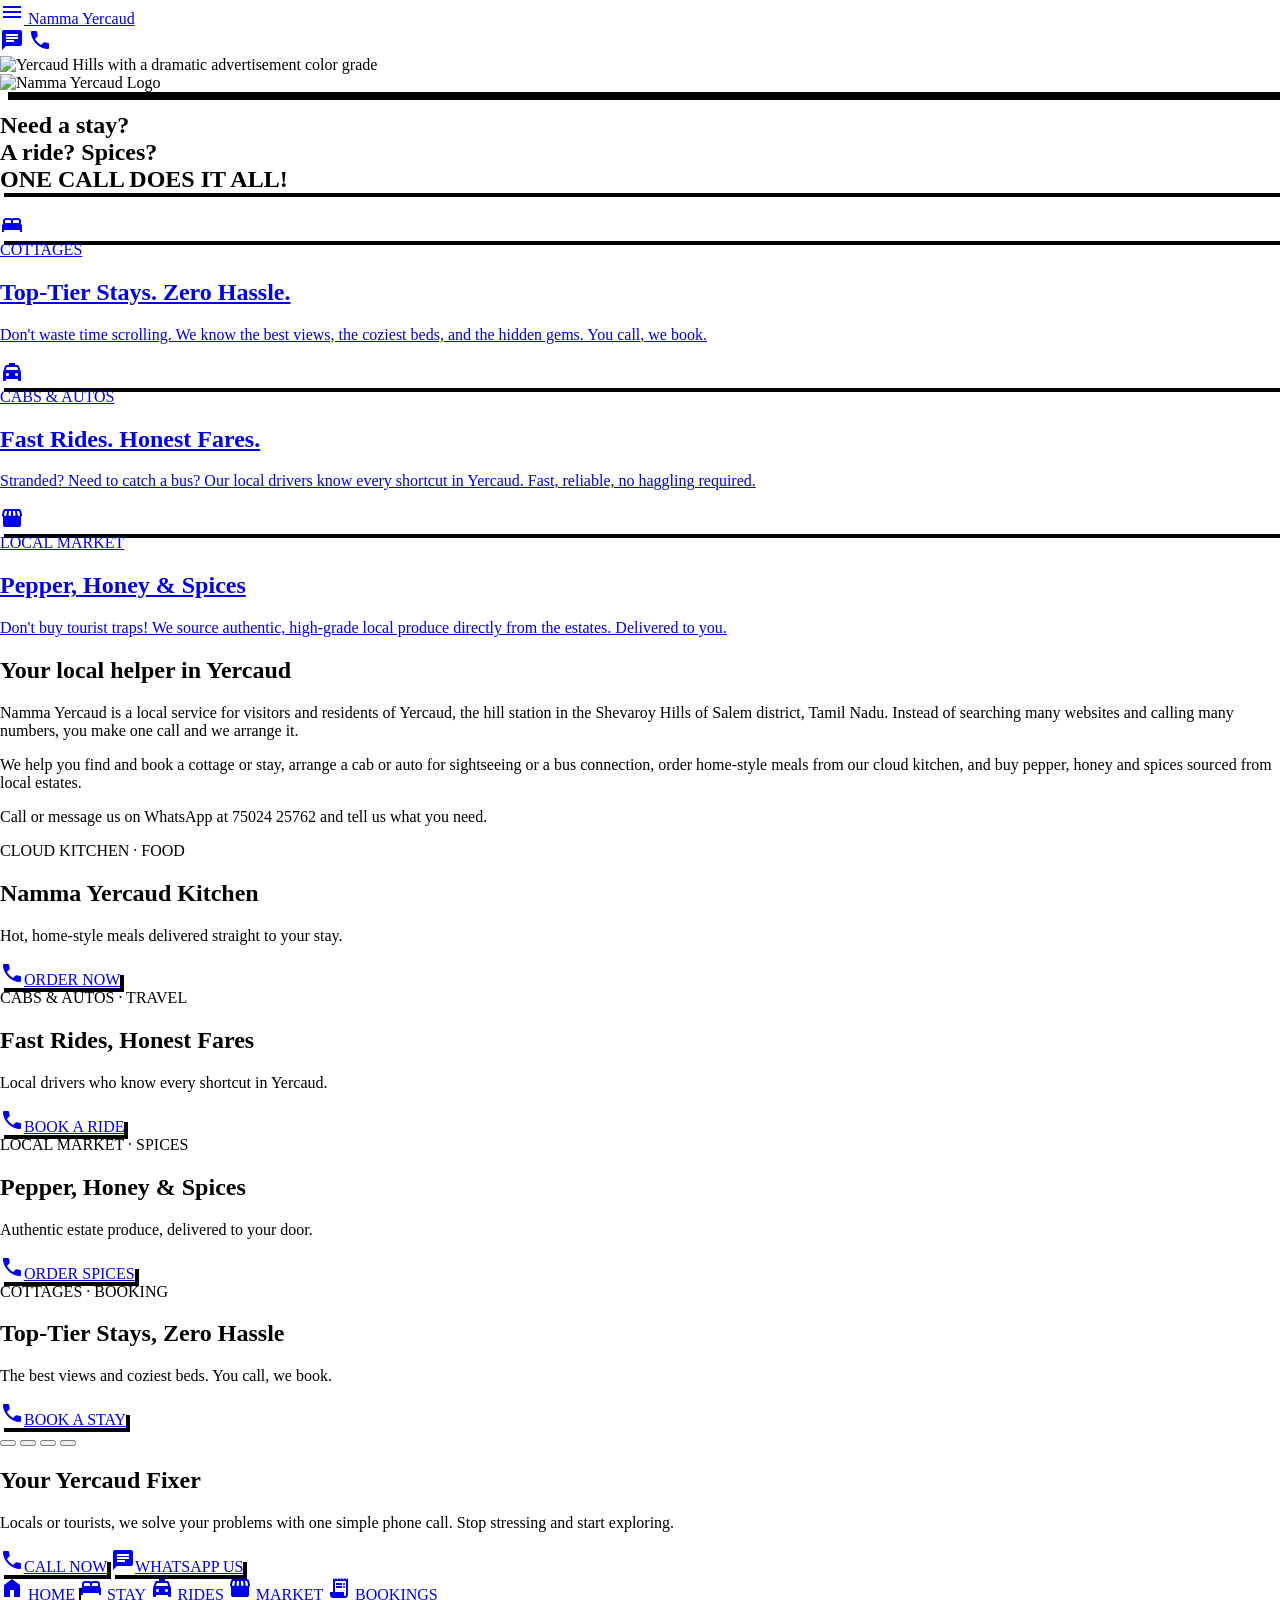
==== index.html @ 4339626d "final commit" ====
<!DOCTYPE html>
<html lang="en">
<head>
<meta charset="UTF-8">
<meta name="viewport" content="width=device-width, initial-scale=1.0">
<title>Namma Yercaud – Cottages, Cabs &amp; Local Spices in Yercaud</title>
<meta name="description" content="Book cottages, cabs and autos, and buy estate pepper, honey and spices in Yercaud, Tamil Nadu. One phone call does it all.">
<meta property="og:title" content="Namma Yercaud – Cottages, Cabs &amp; Local Spices in Yercaud">
<meta property="og:description" content="Book cottages, cabs and autos, and buy estate pepper, honey and spices in Yercaud, Tamil Nadu. One phone call does it all.">
<meta property="og:type" content="website">
<link rel="preconnect" href="https://fonts.googleapis.com">
<link rel="preconnect" href="https://fonts.gstatic.com" crossorigin>
<link href="https://fonts.googleapis.com/css2?family=Anton&amp;family=Space+Mono:ital,wght@0,400;0,700;1,400;1,700&amp;family=Work+Sans:wght@400;500;700&amp;display=swap" rel="stylesheet">
<link href="https://fonts.googleapis.com/css2?family=Material+Symbols+Outlined:wght,FILL@100..700,0..1&amp;display=swap" rel="stylesheet">
<script src="https://cdn.tailwindcss.com?plugins=forms,container-queries"></script>
<script src="tailwind-config.js"></script>
<link rel="stylesheet" href="style.css">
<script type="application/ld+json">
{
  "@context": "https://schema.org",
  "@type": "LocalBusiness",
  "name": "Namma Yercaud",
  "description": "Cottage bookings, local cabs and autos, and estate pepper, honey and spices in Yercaud, Tamil Nadu.",
  "telephone": "+91-7502425762",
  "areaServed": "Yercaud",
  "address": {
    "@type": "PostalAddress",
    "addressLocality": "Yercaud",
    "addressRegion": "Tamil Nadu",
    "addressCountry": "IN"
  }
}
</script>
</head>
<body class="bg-background text-on-background font-body-md antialiased overflow-x-hidden pt-16 pb-32">

<!-- Top bar -->
<header class="fixed top-0 w-full z-50 flex items-center gap-2 px-gutter h-16 bg-primary border-b-[3px] border-on-background shadow-[4px_4px_0px_#000000]">
<a href="index.html" aria-label="Namma Yercaud home" class="flex-none text-on-primary hover:translate-x-1 hover:translate-y-1 transition-all">
<span class="material-symbols-outlined" style="font-variation-settings: 'FILL' 1;">menu</span>
</a>
<a href="index.html" class="flex-1 min-w-0 truncate font-headline-md text-lg sm:text-headline-md uppercase tracking-tighter text-on-primary">Namma Yercaud</a>
<div class="flex-none flex items-center gap-2">
<a href="https://wa.me/917502425762" target="_blank" rel="noopener" aria-label="WhatsApp us" class="text-on-primary hover:translate-x-1 hover:translate-y-1 transition-all"><span class="material-symbols-outlined" style="font-variation-settings: 'FILL' 1;">chat</span></a>
<a href="tel:7502425762" aria-label="Call us" class="text-on-primary hover:translate-x-1 hover:translate-y-1 transition-all"><span class="material-symbols-outlined" style="font-variation-settings: 'FILL' 1;">call</span></a>
</div>
</header>

<main>

<!-- Hero -->
<section class="relative w-full h-[85vh] border-b-[3px] border-on-background overflow-hidden flex flex-col justify-between">
<div class="absolute inset-0 z-0">
<div class="absolute inset-0 bg-black/40 z-10"></div>
<img alt="Yercaud Hills with a dramatic advertisement color grade" class="w-full h-full object-cover" src="https://lh3.googleusercontent.com/aida-public/[base64]">
</div>
<div class="relative z-20 flex justify-center pt-stack-lg px-gutter">
<div class="w-48 h-48 bg-primary-container border-4 border-black hard-shadow-lg rounded-full overflow-hidden flex items-center justify-center -rotate-6 transform hover:rotate-0 transition-transform duration-300">
<img alt="Namma Yercaud Logo" class="w-full h-full object-cover mix-blend-multiply" src="https://lh3.googleusercontent.com/aida-public/[base64]">
</div>
</div>
<div class="relative z-20 px-container-margin pb-stack-lg">
<div class="bg-primary-container border-[3px] border-black p-4 hard-shadow rotate-2">
<h1 class="font-headline-lg-mobile text-headline-lg-mobile md:font-headline-lg md:text-headline-lg text-on-background text-center uppercase">
Need a stay? <br>
A ride? Spices? <br>
<span class="text-on-error-container block mt-2 bg-black py-2 underline decoration-primary-container decoration-4">ONE CALL DOES IT ALL!</span>
</h1>
</div>
</div>
</section>

<!-- Service grid -->
<section class="bg-primary-fixed py-section-gap px-container-margin border-b-[3px] border-black">
<div class="flex flex-col gap-stack-lg max-w-4xl mx-auto">

<a href="stay.html" class="bg-surface border-[3px] border-black hard-shadow p-6 flex flex-col gap-4 relative overflow-hidden group">
<div class="absolute -right-2 -top-2 sm:-right-4 sm:-top-4 w-16 h-16 sm:w-24 sm:h-24 bg-tertiary-container border-4 border-black rounded-full flex items-center justify-center hard-shadow -rotate-12 z-10 group-hover:rotate-12 transition-transform">
<span class="material-symbols-outlined text-2xl sm:text-4xl text-on-tertiary-container font-bold" style="font-variation-settings: 'FILL' 1;">bed</span>
</div>
<div class="inline-block bg-tertiary border-2 border-black px-2 py-1 w-max">
<span class="font-label-bold text-label-bold text-on-tertiary uppercase tracking-wider">COTTAGES</span>
</div>
<h2 class="font-headline-md text-headline-md text-on-surface pr-16 sm:pr-0">Top-Tier Stays. Zero Hassle.</h2>
<p class="font-body-lg text-body-lg text-on-surface-variant">Don't waste time scrolling. We know the best views, the coziest beds, and the hidden gems. You call, we book.</p>
</a>

<a href="rides.html" class="bg-surface-container-lowest border-[3px] border-black hard-shadow p-6 flex flex-col gap-4 relative overflow-hidden group">
<div class="absolute -left-2 -top-2 sm:-left-4 sm:-top-4 w-16 h-16 sm:w-24 sm:h-24 bg-secondary-container border-4 border-black rounded-full flex items-center justify-center hard-shadow rotate-12 z-10 group-hover:-rotate-12 transition-transform">
<span class="material-symbols-outlined text-2xl sm:text-4xl text-on-secondary-container font-bold" style="font-variation-settings: 'FILL' 1;">local_taxi</span>
</div>
<div class="ml-14 sm:ml-16 inline-block bg-secondary border-2 border-black px-2 py-1 w-max">
<span class="font-label-bold text-label-bold text-on-secondary uppercase tracking-wider">CABS &amp; AUTOS</span>
</div>
<h2 class="font-headline-md text-headline-md text-on-surface pl-14 sm:pl-0">Fast Rides. Honest Fares.</h2>
<p class="font-body-lg text-body-lg text-on-surface-variant">Stranded? Need to catch a bus? Our local drivers know every shortcut in Yercaud. Fast, reliable, no haggling required.</p>
</a>

<a href="market.html" class="bg-surface-bright border-[3px] border-black hard-shadow p-6 flex flex-col gap-4 relative overflow-hidden group">
<div class="absolute -right-2 -bottom-2 sm:-right-4 sm:-bottom-4 w-16 h-16 sm:w-24 sm:h-24 bg-inverse-primary border-4 border-black rounded-full flex items-center justify-center hard-shadow -rotate-6 z-10 group-hover:rotate-6 transition-transform">
<span class="material-symbols-outlined text-2xl sm:text-4xl text-on-primary-container font-bold" style="font-variation-settings: 'FILL' 1;">storefront</span>
</div>
<div class="inline-block bg-primary-container border-2 border-black px-2 py-1 w-max">
<span class="font-label-bold text-label-bold text-on-primary-container uppercase tracking-wider">LOCAL MARKET</span>
</div>
<h2 class="font-headline-md text-headline-md text-on-surface">Pepper, Honey &amp; Spices</h2>
<p class="font-body-lg text-body-lg text-on-surface-variant pr-16 sm:pr-0">Don't buy tourist traps! We source authentic, high-grade local produce directly from the estates. Delivered to you.</p>
</a>

</div>
</section>

<!-- About (text for search engines and visitors) -->
<section class="px-container-margin py-section-gap border-b-[3px] border-black bg-surface">
<div class="max-w-3xl mx-auto flex flex-col gap-4">
<h2 class="font-headline-md text-headline-md uppercase">Your local helper in Yercaud</h2>
<p class="font-body-lg text-body-lg">Namma Yercaud is a local service for visitors and residents of Yercaud, the hill station in the Shevaroy Hills of Salem district, Tamil Nadu. Instead of searching many websites and calling many numbers, you make one call and we arrange it.</p>
<p class="font-body-md text-body-md">We help you find and book a cottage or stay, arrange a cab or auto for sightseeing or a bus connection, order home-style meals from our cloud kitchen, and buy pepper, honey and spices sourced from local estates.</p>
<p class="font-body-md text-body-md">Call or message us on WhatsApp at 75024 25762 and tell us what you need.</p>
</div>
</section>

<!-- Carousel -->
<section class="relative w-full h-[70vh] md:h-[75vh] overflow-hidden border-b-[3px] border-black" id="ny-carousel">
<div class="ny-slide absolute inset-0 z-10 opacity-100 transition-opacity duration-700">
<!-- REPLACE-IMAGE: swap the picsum.photos URL below with your own photo -->
<div class="absolute inset-0 bg-cover bg-center" style="background-image:url(https://picsum.photos/seed/nammayercaudfood/1200/900);" role="img" aria-label="Namma Yercaud Kitchen"></div>
<div class="absolute inset-0 bg-black/50"></div>
<div class="relative z-20 h-full flex flex-col justify-end px-container-margin pb-16">
<div class="inline-block bg-secondary border-2 border-black px-2 py-1 w-max mb-4">
<span class="font-label-bold text-label-bold text-on-secondary uppercase tracking-wider">CLOUD KITCHEN &middot; FOOD</span>
</div>
<h2 class="font-headline-lg-mobile text-headline-lg-mobile md:font-headline-lg md:text-headline-lg uppercase text-white mb-3 max-w-xl">Namma Yercaud Kitchen</h2>
<p class="font-body-lg text-body-lg text-white/90 mb-6 max-w-md">Hot, home-style meals delivered straight to your stay.</p>
<a class="bg-primary-container text-on-primary-container font-headline-md text-headline-md px-8 py-4 border-[3px] border-black hard-shadow btn-active flex items-center gap-2 uppercase tracking-tight w-max" href="tel:7502425762"><span class="material-symbols-outlined text-4xl" style="font-variation-settings: 'FILL' 1;">call</span>ORDER NOW</a>
</div>
</div>

<div class="ny-slide absolute inset-0 z-0 opacity-0 transition-opacity duration-700">
<!-- REPLACE-IMAGE: swap the picsum.photos URL below with your own photo -->
<div class="absolute inset-0 bg-cover bg-center" style="background-image:url(https://picsum.photos/seed/nammayercaudtravel/1200/900);" role="img" aria-label="Fast Rides, Honest Fares"></div>
<div class="absolute inset-0 bg-black/50"></div>
<div class="relative z-20 h-full flex flex-col justify-end px-container-margin pb-16">
<div class="inline-block bg-secondary border-2 border-black px-2 py-1 w-max mb-4">
<span class="font-label-bold text-label-bold text-on-secondary uppercase tracking-wider">CABS &amp; AUTOS &middot; TRAVEL</span>
</div>
<h2 class="font-headline-lg-mobile text-headline-lg-mobile md:font-headline-lg md:text-headline-lg uppercase text-white mb-3 max-w-xl">Fast Rides, Honest Fares</h2>
<p class="font-body-lg text-body-lg text-white/90 mb-6 max-w-md">Local drivers who know every shortcut in Yercaud.</p>
<a class="bg-primary-container text-on-primary-container font-headline-md text-headline-md px-8 py-4 border-[3px] border-black hard-shadow btn-active flex items-center gap-2 uppercase tracking-tight w-max" href="tel:7502425762"><span class="material-symbols-outlined text-4xl" style="font-variation-settings: 'FILL' 1;">call</span>BOOK A RIDE</a>
</div>
</div>

<div class="ny-slide absolute inset-0 z-0 opacity-0 transition-opacity duration-700">
<!-- REPLACE-IMAGE: swap the picsum.photos URL below with your own photo -->
<div class="absolute inset-0 bg-cover bg-center" style="background-image:url(https://picsum.photos/seed/nammayercaudspices/1200/900);" role="img" aria-label="Pepper, Honey &amp; Spices"></div>
<div class="absolute inset-0 bg-black/50"></div>
<div class="relative z-20 h-full flex flex-col justify-end px-container-margin pb-16">
<div class="inline-block bg-tertiary border-2 border-black px-2 py-1 w-max mb-4">
<span class="font-label-bold text-label-bold text-on-tertiary uppercase tracking-wider">LOCAL MARKET &middot; SPICES</span>
</div>
<h2 class="font-headline-lg-mobile text-headline-lg-mobile md:font-headline-lg md:text-headline-lg uppercase text-white mb-3 max-w-xl">Pepper, Honey &amp; Spices</h2>
<p class="font-body-lg text-body-lg text-white/90 mb-6 max-w-md">Authentic estate produce, delivered to your door.</p>
<a class="bg-primary-container text-on-primary-container font-headline-md text-headline-md px-8 py-4 border-[3px] border-black hard-shadow btn-active flex items-center gap-2 uppercase tracking-tight w-max" href="tel:7502425762"><span class="material-symbols-outlined text-4xl" style="font-variation-settings: 'FILL' 1;">call</span>ORDER SPICES</a>
</div>
</div>

<div class="ny-slide absolute inset-0 z-0 opacity-0 transition-opacity duration-700">
<!-- REPLACE-IMAGE: swap the picsum.photos URL below with your own photo -->
<div class="absolute inset-0 bg-cover bg-center" style="background-image:url(https://picsum.photos/seed/nammayercaudcottage/1200/900);" role="img" aria-label="Top-Tier Stays, Zero Hassle"></div>
<div class="absolute inset-0 bg-black/50"></div>
<div class="relative z-20 h-full flex flex-col justify-end px-container-margin pb-16">
<div class="inline-block bg-tertiary border-2 border-black px-2 py-1 w-max mb-4">
<span class="font-label-bold text-label-bold text-on-tertiary uppercase tracking-wider">COTTAGES &middot; BOOKING</span>
</div>
<h2 class="font-headline-lg-mobile text-headline-lg-mobile md:font-headline-lg md:text-headline-lg uppercase text-white mb-3 max-w-xl">Top-Tier Stays, Zero Hassle</h2>
<p class="font-body-lg text-body-lg text-white/90 mb-6 max-w-md">The best views and coziest beds. You call, we book.</p>
<a class="bg-primary-container text-on-primary-container font-headline-md text-headline-md px-8 py-4 border-[3px] border-black hard-shadow btn-active flex items-center gap-2 uppercase tracking-tight w-max" href="tel:7502425762"><span class="material-symbols-outlined text-4xl" style="font-variation-settings: 'FILL' 1;">call</span>BOOK A STAY</a>
</div>
</div>

<div class="absolute bottom-4 left-1/2 -translate-x-1/2 z-30 flex gap-2" id="ny-carousel-dots">
<button type="button" aria-label="Slide 1" class="ny-dot w-3 h-3 border-2 border-black bg-primary-container"></button>
<button type="button" aria-label="Slide 2" class="ny-dot w-3 h-3 border-2 border-black bg-white"></button>
<button type="button" aria-label="Slide 3" class="ny-dot w-3 h-3 border-2 border-black bg-white"></button>
<button type="button" aria-label="Slide 4" class="ny-dot w-3 h-3 border-2 border-black bg-white"></button>
</div>
</section>

<!-- CTA -->
<section class="bg-secondary px-container-margin py-section-gap flex flex-col items-center justify-center text-center gap-stack-md">
<h2 class="font-headline-lg-mobile text-headline-lg-mobile text-on-secondary uppercase">Your Yercaud Fixer</h2>
<p class="font-body-lg text-body-lg text-on-secondary max-w-md">Locals or tourists, we solve your problems with one simple phone call. Stop stressing and start exploring.</p>
<a class="mt-stack-md bg-primary-container text-on-primary-container font-headline-md text-headline-md px-8 py-4 border-[3px] border-black hard-shadow btn-active flex items-center gap-2 uppercase tracking-tight w-full justify-center md:w-auto" href="tel:7502425762"><span class="material-symbols-outlined text-4xl" style="font-variation-settings: 'FILL' 1;">call</span>CALL NOW</a>
<a class="mt-stack-md bg-tertiary-container text-on-tertiary-container font-headline-md text-headline-md px-8 py-4 border-[3px] border-black hard-shadow btn-active flex items-center gap-2 uppercase tracking-tight w-full justify-center md:w-auto" href="https://wa.me/917502425762" target="_blank" rel="noopener"><span class="material-symbols-outlined text-4xl" style="font-variation-settings: 'FILL' 1;">chat</span>WHATSAPP US</a>
</section>
</main>

<!-- Bottom navigation -->
<nav class="fixed bottom-0 left-0 w-full z-50 flex justify-around items-center gap-1 h-20 bg-surface px-2 pb-safe border-t-[3px] border-on-background" aria-label="Main">
<a class="flex flex-col items-center justify-center gap-0.5 p-1 w-1/5 h-16 rounded-none bg-primary-container text-on-primary-container border-[3px] border-black hard-shadow-sm scale-105 active:scale-95 transition-transform" href="index.html" aria-current="page">
<span class="material-symbols-outlined" style="font-variation-settings: 'FILL' 1;">home</span>
<span class="font-label-bold text-[9px] leading-tight sm:text-label-sm uppercase truncate w-full text-center">HOME</span>
</a>
<a class="flex flex-col items-center justify-center gap-0.5 p-1 w-1/5 h-16 rounded-none bg-tertiary-container text-on-tertiary-container border-2 border-black active:scale-95 transition-transform" href="stay.html">
<span class="material-symbols-outlined" style="font-variation-settings: 'FILL' 1;">bed</span>
<span class="font-label-bold text-[9px] leading-tight sm:text-label-sm uppercase truncate w-full text-center">STAY</span>
</a>
<a class="flex flex-col items-center justify-center gap-0.5 p-1 w-1/5 h-16 rounded-none bg-secondary-container text-on-secondary-container border-2 border-black active:scale-95 transition-transform" href="rides.html">
<span class="material-symbols-outlined" style="font-variation-settings: 'FILL' 1;">local_taxi</span>
<span class="font-label-bold text-[9px] leading-tight sm:text-label-sm uppercase truncate w-full text-center">RIDES</span>
</a>
<a class="flex flex-col items-center justify-center gap-0.5 p-1 w-1/5 h-16 rounded-none bg-inverse-primary text-on-background border-2 border-black active:scale-95 transition-transform" href="market.html">
<span class="material-symbols-outlined" style="font-variation-settings: 'FILL' 1;">storefront</span>
<span class="font-label-bold text-[9px] leading-tight sm:text-label-sm uppercase truncate w-full text-center">MARKET</span>
</a>
<a class="flex flex-col items-center justify-center gap-0.5 p-1 w-1/5 h-16 rounded-none bg-tertiary text-on-tertiary border-2 border-black active:scale-95 transition-transform" href="bookings.html">
<span class="material-symbols-outlined" style="font-variation-settings: 'FILL' 1;">receipt_long</span>
<span class="font-label-bold text-[9px] leading-tight sm:text-label-sm uppercase truncate w-full text-center">BOOKINGS</span>
</a>
</nav>
<script src="carousel.js"></script>
</body>
</html>
---- style.css ----
.hard-shadow { box-shadow: 4px 4px 0px #000000; }
.hard-shadow-lg { box-shadow: 8px 8px 0px #000000; }
.hard-shadow-sm { box-shadow: 2px 2px 0px #000000; }
.btn-active:active { transform: translate(4px, 4px); box-shadow: none; }
.pb-safe { padding-bottom: env(safe-area-inset-bottom, 80px); }
body { margin: 0; }
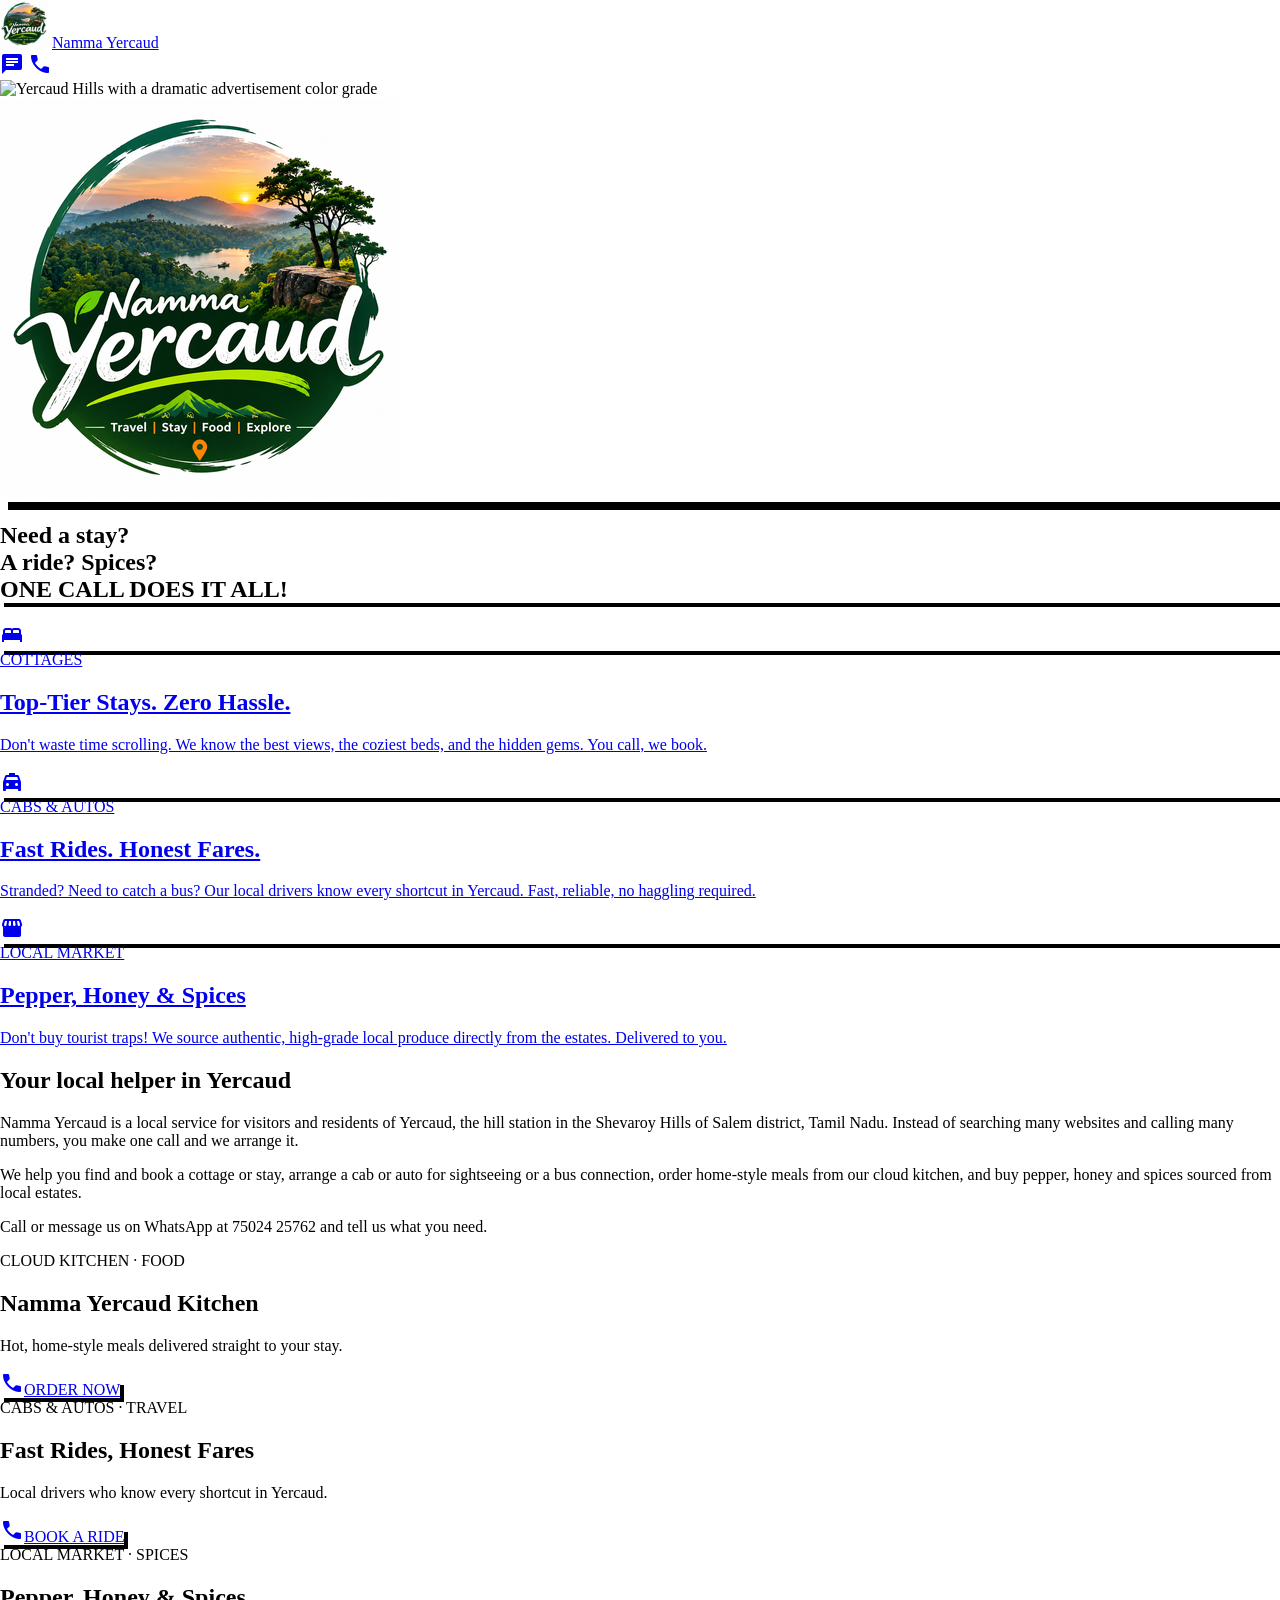
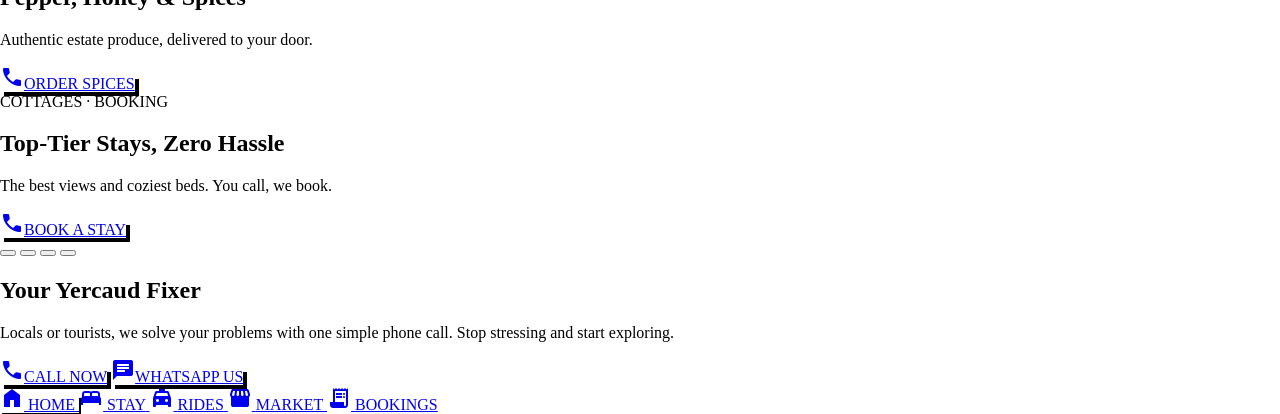
==== commit 593881f4: "Add files via upload" ====
--- a/index.html
+++ b/index.html
@@ -8,6 +8,14 @@
 <meta property="og:title" content="Namma Yercaud – Cottages, Cabs &amp; Local Spices in Yercaud">
 <meta property="og:description" content="Book cottages, cabs and autos, and buy estate pepper, honey and spices in Yercaud, Tamil Nadu. One phone call does it all.">
 <meta property="og:type" content="website">
+<link rel="icon" href="favicon.ico" sizes="any">
+<link rel="icon" type="image/png" sizes="32x32" href="favicon-32x32.png">
+<link rel="icon" type="image/png" sizes="192x192" href="favicon-192x192.png">
+<link rel="apple-touch-icon" href="apple-touch-icon.png">
+<meta property="og:image" content="https://nammayercaud.vercel.app/og-image.jpg">
+<meta property="og:site_name" content="Namma Yercaud">
+<meta name="twitter:card" content="summary_large_image">
+<meta name="twitter:image" content="https://nammayercaud.vercel.app/og-image.jpg">
 <link rel="preconnect" href="https://fonts.googleapis.com">
 <link rel="preconnect" href="https://fonts.gstatic.com" crossorigin>
 <link href="https://fonts.googleapis.com/css2?family=Anton&amp;family=Space+Mono:ital,wght@0,400;0,700;1,400;1,700&amp;family=Work+Sans:wght@400;500;700&amp;display=swap" rel="stylesheet">
@@ -22,6 +30,8 @@
   "name": "Namma Yercaud",
   "description": "Cottage bookings, local cabs and autos, and estate pepper, honey and spices in Yercaud, Tamil Nadu.",
   "telephone": "+91-7502425762",
+  "logo": "https://nammayercaud.vercel.app/logo.png",
+  "image": "https://nammayercaud.vercel.app/og-image.jpg",
   "areaServed": "Yercaud",
   "address": {
     "@type": "PostalAddress",
@@ -36,9 +46,7 @@
 
 <!-- Top bar -->
 <header class="fixed top-0 w-full z-50 flex items-center gap-2 px-gutter h-16 bg-primary border-b-[3px] border-on-background shadow-[4px_4px_0px_#000000]">
-<a href="index.html" aria-label="Namma Yercaud home" class="flex-none text-on-primary hover:translate-x-1 hover:translate-y-1 transition-all">
-<span class="material-symbols-outlined" style="font-variation-settings: 'FILL' 1;">menu</span>
-</a>
+<a href="index.html" aria-label="Namma Yercaud home" class="flex-none"><img src="logo-small.png" alt="Namma Yercaud logo" width="48" height="48" class="h-12 w-12 rounded-full border-2 border-black bg-white object-contain"></a>
 <a href="index.html" class="flex-1 min-w-0 truncate font-headline-md text-lg sm:text-headline-md uppercase tracking-tighter text-on-primary">Namma Yercaud</a>
 <div class="flex-none flex items-center gap-2">
 <a href="https://wa.me/917502425762" target="_blank" rel="noopener" aria-label="WhatsApp us" class="text-on-primary hover:translate-x-1 hover:translate-y-1 transition-all"><span class="material-symbols-outlined" style="font-variation-settings: 'FILL' 1;">chat</span></a>
@@ -55,8 +63,8 @@
 <img alt="Yercaud Hills with a dramatic advertisement color grade" class="w-full h-full object-cover" src="https://lh3.googleusercontent.com/aida-public/[base64]">
 </div>
 <div class="relative z-20 flex justify-center pt-stack-lg px-gutter">
-<div class="w-48 h-48 bg-primary-container border-4 border-black hard-shadow-lg rounded-full overflow-hidden flex items-center justify-center -rotate-6 transform hover:rotate-0 transition-transform duration-300">
-<img alt="Namma Yercaud Logo" class="w-full h-full object-cover mix-blend-multiply" src="https://lh3.googleusercontent.com/aida-public/[base64]">
+<div class="w-48 h-48 bg-white border-4 border-black hard-shadow-lg rounded-full overflow-hidden flex items-center justify-center -rotate-6 transform hover:rotate-0 transition-transform duration-300">
+<img alt="Namma Yercaud logo" class="w-full h-full object-contain p-2" width="400" height="400" src="logo.png">
 </div>
 </div>
 <div class="relative z-20 px-container-margin pb-stack-lg">
